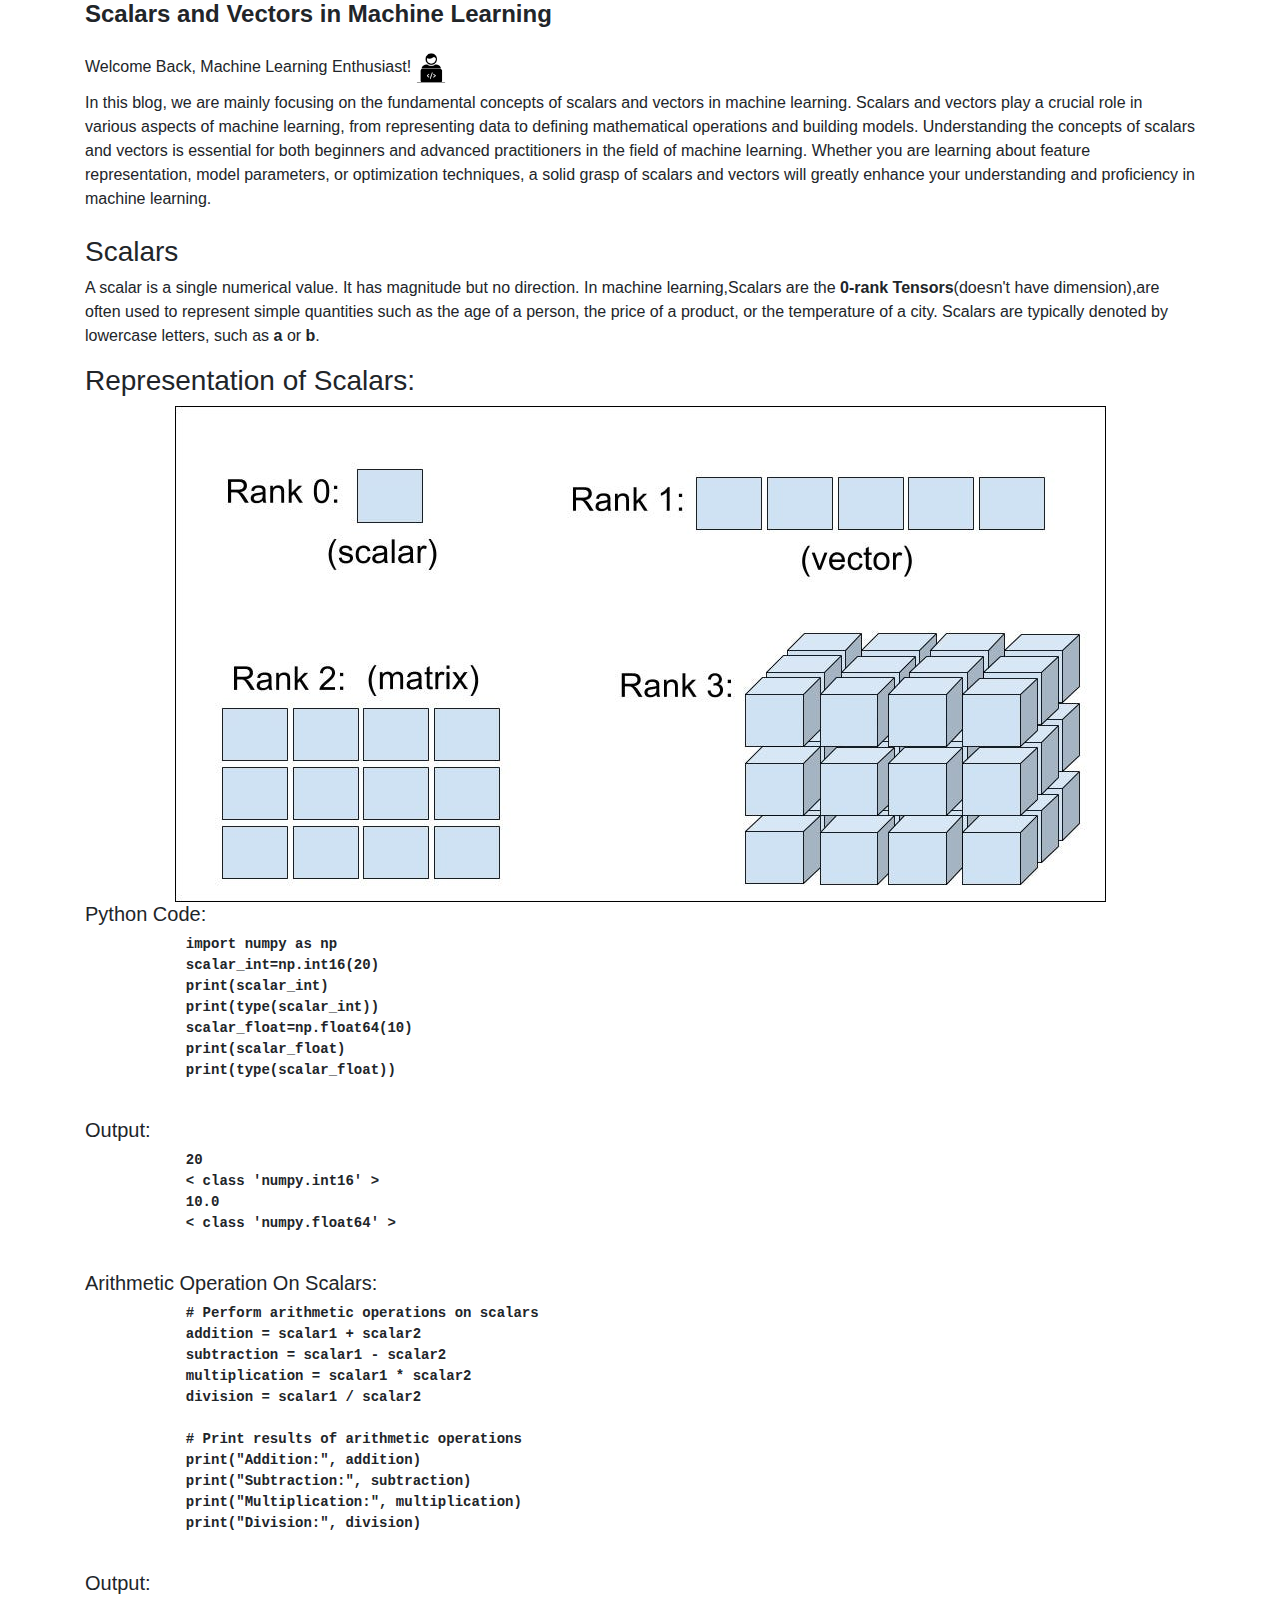
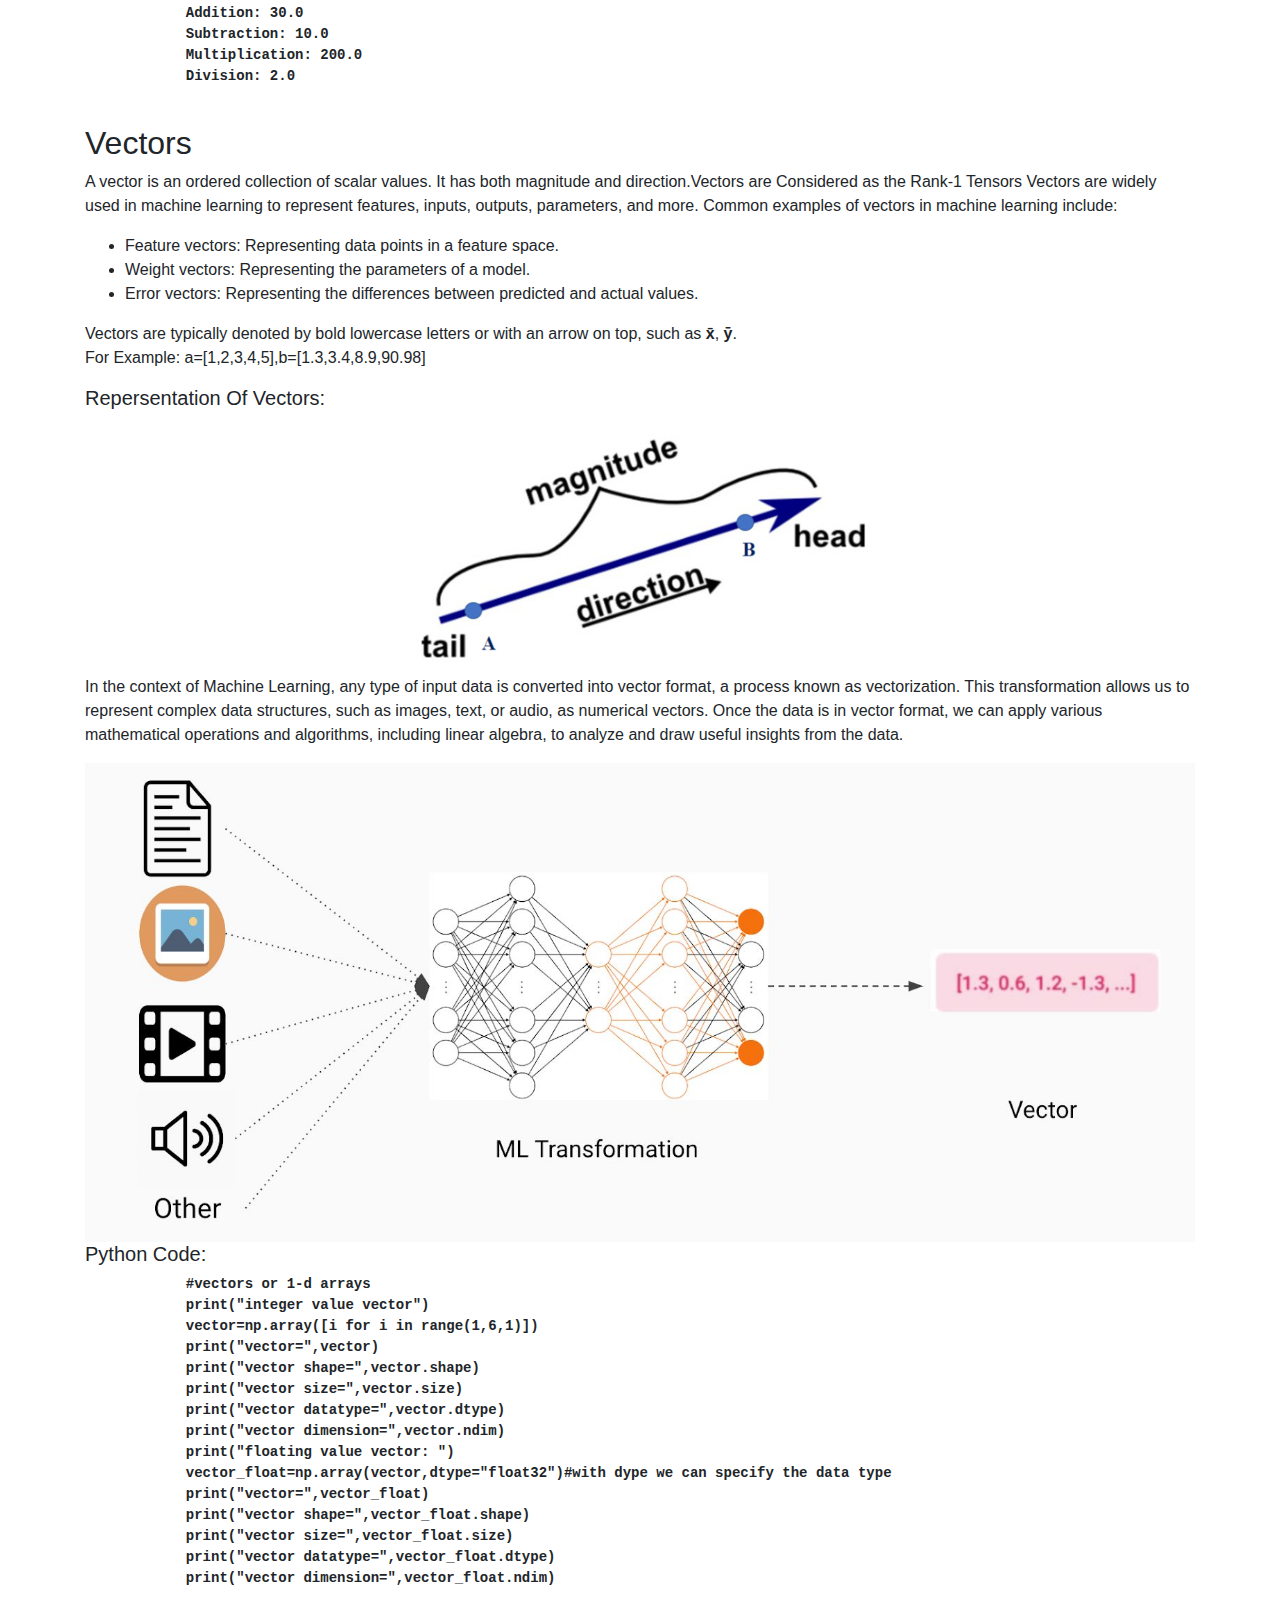
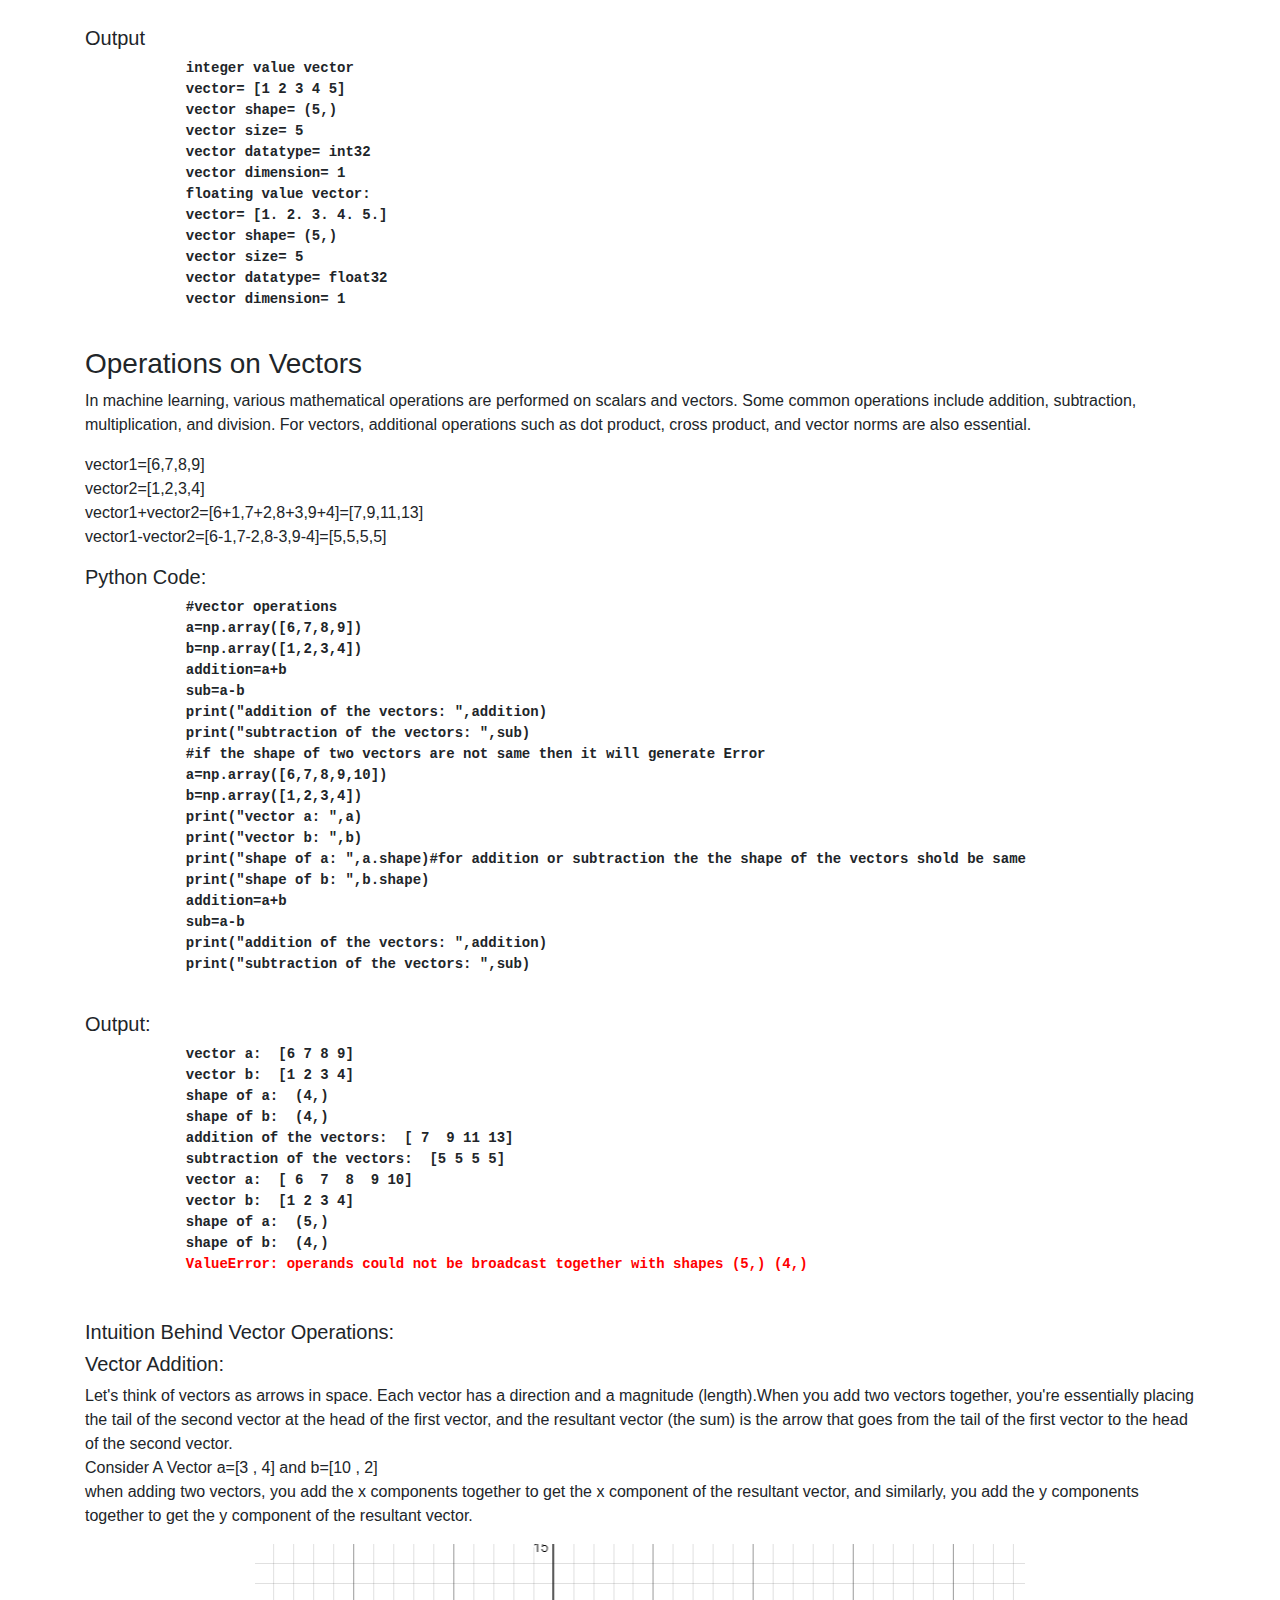
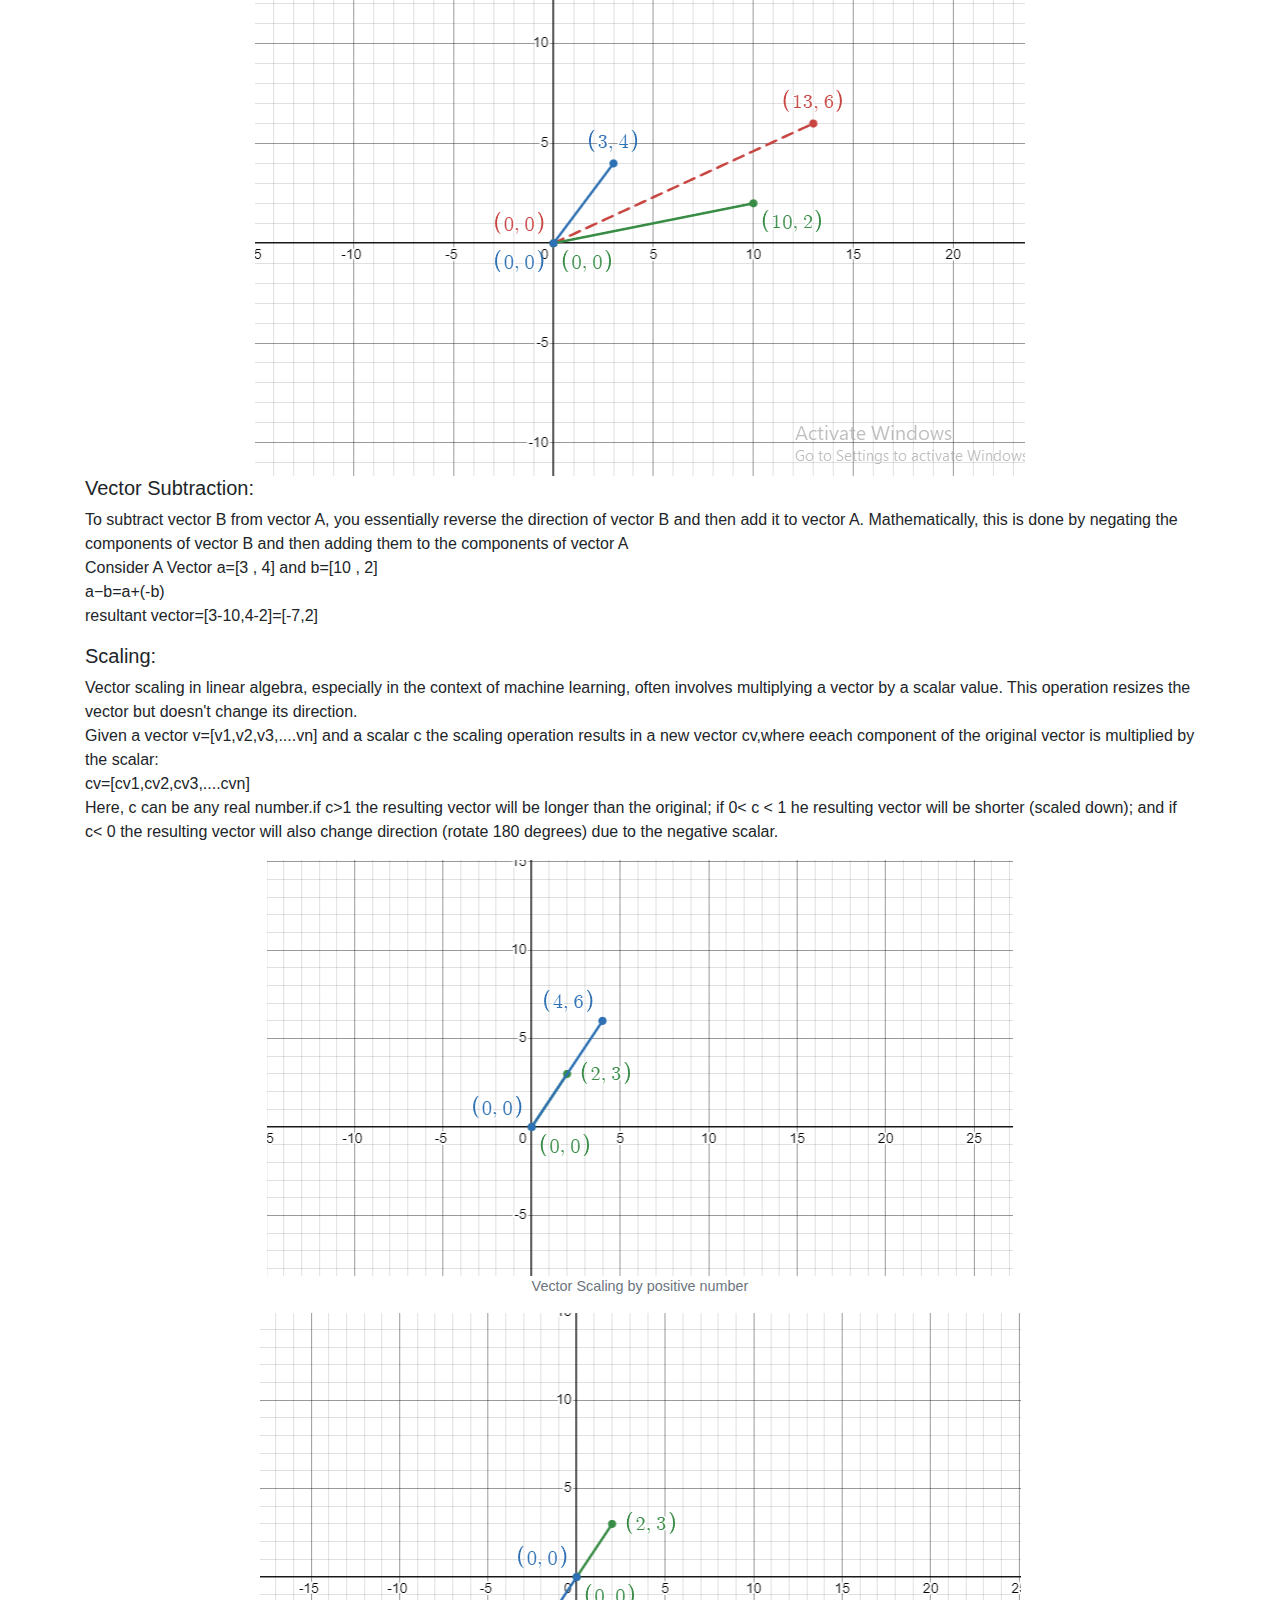
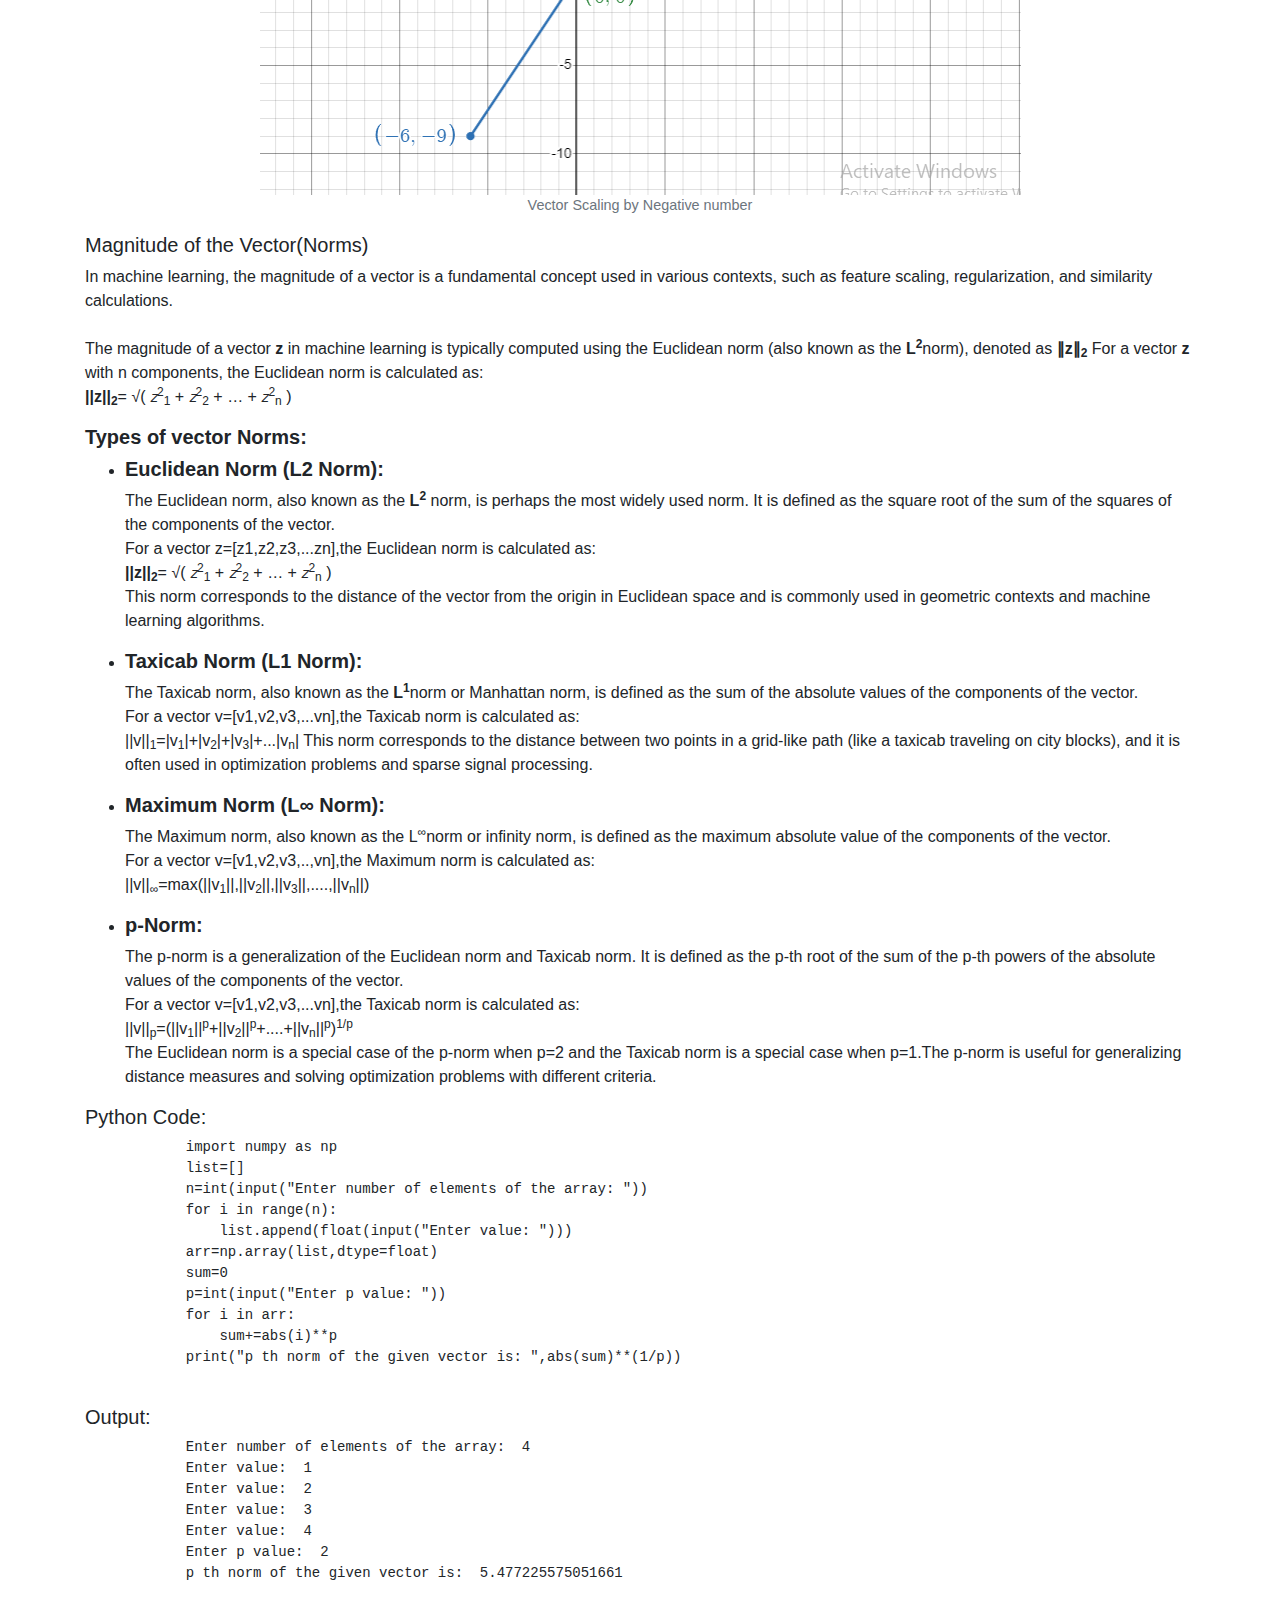
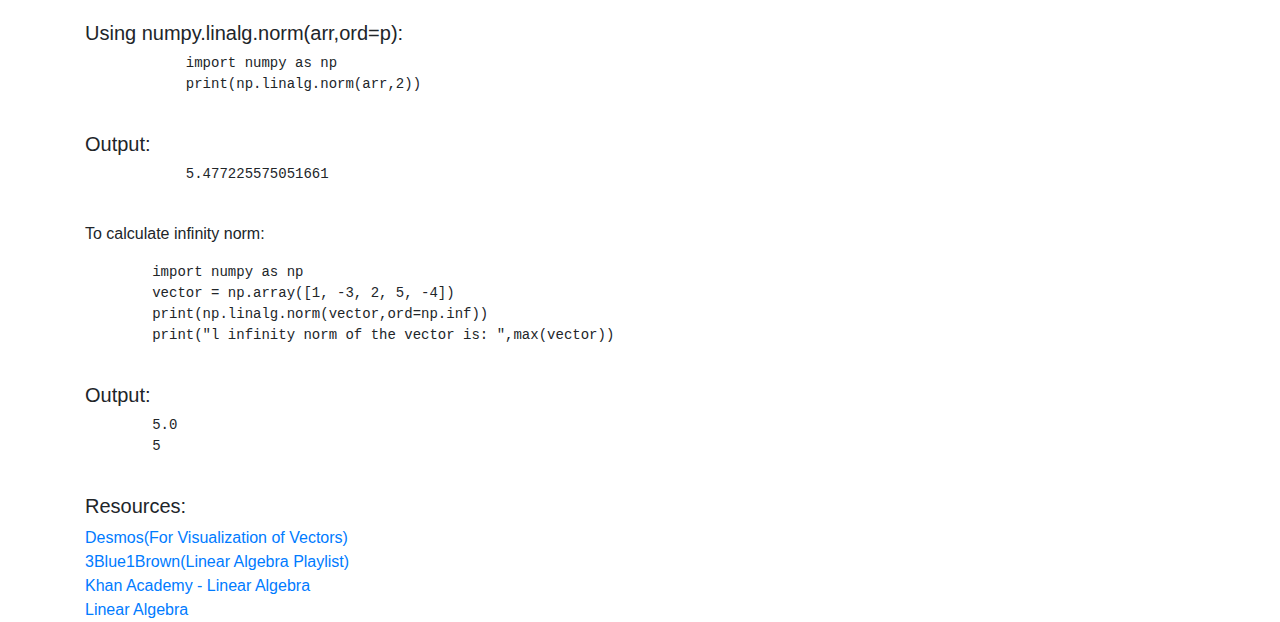
==== LinearAlgebra/scalarsvectors.html @ 80e74e37 "Add files via upload" ====
<!DOCTYPE html>
<html>
<head>
    <title>Scalars And Vectors</title>
    <meta name="viewport" content="width=device-width, initial-scale=1">
    <link href="https://maxcdn.bootstrapcdn.com/bootstrap/4.5.2/css/bootstrap.min.css" rel="stylesheet">
    <link rel="stylesheet" href="https://cdnjs.cloudflare.com/ajax/libs/font-awesome/4.7.0/css/font-awesome.min.css">
    <style>
        img{
            display: flex;
            align-items: center;
            justify-content: center;
            max-width: 300px;
            height: auto;
        }
        .coderlogo{
            width:30px;
            height:30px;
            display: inline-block;
        }
        a:hover{
            text-decoration: none;
        }
    </style>
</head>
<body>
    <div class="container">
        <h4 class="font-weight-bold mb-4">Scalars and Vectors in Machine Learning</h4>
        <div>
            <h6>Welcome Back, Machine Learning Enthusiast! <img class="coderlogo" src="coder.png"></h6>
            <p class="mb-0">In this blog, we are mainly focusing on the fundamental concepts of scalars and vectors in machine learning. Scalars and vectors play a crucial role in various aspects of machine learning, from representing data to defining mathematical operations and building models. Understanding the concepts of scalars and vectors is essential for both beginners and advanced practitioners in the field of machine learning. Whether you are learning about feature representation, model parameters, or optimization techniques, a solid grasp of scalars and vectors will greatly enhance your understanding and proficiency in machine learning.</p>
        </div>
        <h3 class="mt-4">Scalars</h3>
        <p>A scalar is a single numerical value. It has magnitude but no direction. In machine learning,Scalars are the <b>0-rank Tensors</b>(doesn't have dimension),are often used to represent simple quantities such as the age of a person, the price of a product, or the temperature of a city. Scalars are typically denoted by lowercase letters, such as <b>a</b> or <b>b</b>.</p>
        <h3>Representation of Scalars: </h3>
        <img src="scalarsvectors\tensor.jpg" alt="Tensors in Machine Learning"class="img-fluid mx-auto">
        <h5>Python Code: </h5>
        <pre style="font-weight:bold">
            import numpy as np
            scalar_int=np.int16(20)
            print(scalar_int)
            print(type(scalar_int))
            scalar_float=np.float64(10)
            print(scalar_float)
            print(type(scalar_float))
        </pre>
        <h5 >Output: </h5>
        <pre style="font-weight:bold">
            20
            &lt class 'numpy.int16' &gt
            10.0
            &lt class 'numpy.float64' &gt
        </pre>
        <h5>Arithmetic Operation On Scalars: </h5>
        <pre style="font-weight:bold;">
            # Perform arithmetic operations on scalars
            addition = scalar1 + scalar2
            subtraction = scalar1 - scalar2
            multiplication = scalar1 * scalar2
            division = scalar1 / scalar2

            # Print results of arithmetic operations
            print("Addition:", addition)
            print("Subtraction:", subtraction)
            print("Multiplication:", multiplication)
            print("Division:", division)
        </pre>
        <h5 >Output: </h5>
        <pre style="font-weight:bold">
            Addition: 30.0
            Subtraction: 10.0
            Multiplication: 200.0
            Division: 2.0
        </pre>
        <p></p>
        <h2>Vectors</h2>
        <p>A vector is an ordered collection of scalar values. It has both magnitude and direction.Vectors are Considered as the Rank-1 Tensors Vectors are widely used in machine learning to represent features, inputs, outputs, parameters, and more. Common examples of vectors in machine learning include:</p>
        <ul>
            <li>Feature vectors: Representing data points in a feature space.</li>
            <li>Weight vectors: Representing the parameters of a model.</li>
            <li>Error vectors: Representing the differences between predicted and actual values.</li>
        </ul>
        <p>Vectors are typically denoted by bold lowercase letters or with an arrow on top, such as <strong>x&#772;</strong>, <strong>y&#772;</strong>.
            <br>For Example: a=[1,2,3,4,5],b=[1.3,3.4,8.9,90.98]
        </p>
        <h5>Repersentation Of Vectors: </h5>
        <img class="img-fluid mx-auto" src="scalarsvectors\vector.jpg" alt="Vector Representation">
        <p>In the context of Machine Learning, any type of input data is converted into vector format, a process known as vectorization. This transformation allows us to represent complex data structures, such as images, text, or audio, as numerical vectors. Once the data is in vector format, we can apply various mathematical operations and algorithms, including linear algebra, to analyze and draw useful insights from the data.</p>
        <img class="img-fluid mx-auto" src="scalarsvectors\vectors.jpg" alt="Vectorization">
        <h5>Python Code: </h5>
        <pre style="font-weight:bold">
            #vectors or 1-d arrays
            print("integer value vector")
            vector=np.array([i for i in range(1,6,1)])
            print("vector=",vector)
            print("vector shape=",vector.shape)
            print("vector size=",vector.size)
            print("vector datatype=",vector.dtype)
            print("vector dimension=",vector.ndim)
            print("floating value vector: ")
            vector_float=np.array(vector,dtype="float32")#with dype we can specify the data type
            print("vector=",vector_float)
            print("vector shape=",vector_float.shape)
            print("vector size=",vector_float.size)
            print("vector datatype=",vector_float.dtype)
            print("vector dimension=",vector_float.ndim)
        </pre>
        <h5>Output</h5>
        <pre style="font-weight:bold">
            integer value vector
            vector= [1 2 3 4 5]
            vector shape= (5,)
            vector size= 5
            vector datatype= int32
            vector dimension= 1
            floating value vector: 
            vector= [1. 2. 3. 4. 5.]
            vector shape= (5,)
            vector size= 5
            vector datatype= float32
            vector dimension= 1
        </pre>
        <h3>Operations on Vectors</h3>
        <p>In machine learning, various mathematical operations are performed on scalars and vectors. Some common operations include addition, subtraction, multiplication, and division. For vectors, additional operations such as dot product, cross product, and vector norms are also essential.</p>
        <p>
            vector1=[6,7,8,9]<br>
            vector2=[1,2,3,4]<br>
            vector1+vector2=[6+1,7+2,8+3,9+4]=[7,9,11,13]<br>
            vector1-vector2=[6-1,7-2,8-3,9-4]=[5,5,5,5]<br>
        </p>
        <h5>Python Code: </h5>
        <pre style="font-weight:bold;">
            #vector operations
            a=np.array([6,7,8,9])
            b=np.array([1,2,3,4])
            addition=a+b
            sub=a-b
            print("addition of the vectors: ",addition)
            print("subtraction of the vectors: ",sub)
            #if the shape of two vectors are not same then it will generate Error
            a=np.array([6,7,8,9,10])
            b=np.array([1,2,3,4])
            print("vector a: ",a)
            print("vector b: ",b)
            print("shape of a: ",a.shape)#for addition or subtraction the the shape of the vectors shold be same
            print("shape of b: ",b.shape)
            addition=a+b
            sub=a-b
            print("addition of the vectors: ",addition)
            print("subtraction of the vectors: ",sub)
        </pre>
        <h5>Output: </h5>
        <pre style="font-weight:bold">
            vector a:  [6 7 8 9]
            vector b:  [1 2 3 4]
            shape of a:  (4,)
            shape of b:  (4,)
            addition of the vectors:  [ 7  9 11 13]
            subtraction of the vectors:  [5 5 5 5]
            vector a:  [ 6  7  8  9 10]
            vector b:  [1 2 3 4]
            shape of a:  (5,)
            shape of b:  (4,)
            <label style="color:red;">ValueError: operands could not be broadcast together with shapes (5,) (4,)</label> 
        </pre>
        <h5>Intuition Behind Vector Operations: </h5>
        <h5>Vector Addition:</h5>
        <p>
            Let's think of vectors as arrows in space. Each vector has a direction and a magnitude (length).When you add two vectors together, you're essentially placing the tail of the second vector at the head of the first vector, and the resultant vector (the sum) is the arrow that goes from the tail of the first vector to the head of the second vector.
            <br>Consider A Vector a=[3 , 4] and b=[10 , 2]<br> when adding two vectors, you add the x components together to get the x component of the resultant vector, and similarly, you add the y components together to get the y component of the resultant vector.
        </p>
        <img src="scalarsvectors\vectoraddition.png" alt="Vector Addition" class="img-fluid mx-auto">
        <h5>Vector Subtraction:</h5>
        <p>
            To subtract vector B from vector A, you essentially reverse the direction of vector B and then add it to vector A. Mathematically, this is done by negating the components of vector B and then adding them to the components of vector A
           <br>Consider A Vector a=[3 , 4] and b=[10 , 2]<br>
           a−b=a+(-b) <br>
           resultant vector=[3-10,4-2]=[-7,2]
        </p>
        <h5>Scaling: </h5>
        <p>
            Vector scaling in linear algebra, especially in the context of machine learning, often involves multiplying a vector by a scalar value. This operation resizes the vector but doesn't change its direction.<br>
            Given a vector v=[v1,v2,v3,....vn] and a scalar c the scaling operation results in a new vector cv,where eeach component of the original vector is multiplied by the scalar:<br>
            cv=[cv1,cv2,cv3,....cvn]
            <br>Here, c can be any real number.if c>1 the resulting vector will be longer than the original; if  0< c < 1 he resulting vector will be shorter (scaled down); and if c< 0 the resulting vector will also change direction (rotate 180 degrees) due to the negative scalar.
        </p>
        <div class="text-center">
            <figure class="figure mx-auto">
                <img src="scalarsvectors\scaling.png" alt="Vector Scaling" class="img-fluid mx-auto">
                <figcaption class="figure-caption">Vector Scaling by positive number</figcaption>
            </figure>
        </div>
        <div class="text-center">
            <figure class="figure mx-auto">
                <img src="scalarsvectors\scalingnegative.png" alt="Vector Scaling" class="img-fluid mx-auto">
                <figcaption class="figure-caption">Vector Scaling by Negative  number</figcaption>
              </figure>
        </div>
        <h5>Magnitude of the Vector(Norms)</h5>
        <p>
            In machine learning, the magnitude of a vector is a fundamental concept used in various contexts, such as feature scaling, regularization, and similarity calculations.<br><br>
            The magnitude of a vector <b>z</b> in machine learning is typically computed using the Euclidean norm (also known as the <b>L<sup>2</sup></b>norm), denoted as 
            <b>∥<b>z</b>∥<sub>2</sub></b> For a vector <b>z</b> with n components, the Euclidean norm is calculated as:
            <br>
            <b>||z||<sub>2</sub></b>= &#x221A;( <span>&#x1D63B;</span><sup>2</sup><sub>1</sub> + <span>&#x1D63B;</span><sup>2</sup><sub>2</sub> + &#x2026; + <span>&#x1D63B;</span><sup>2</sup><sub>n</sub> )
        </p>
        <h5 style="font-weight:bolder">Types of vector Norms: </h5>
        <ul>
            <li>
                <h5 style="font-weight:bold;">Euclidean Norm (L2 Norm):</h5>
                <p>
                    The Euclidean norm, also known as the <b>L<sup>2</sup></b> norm, is perhaps the most widely used norm. It is defined as the square root of the sum of the squares of the components of the vector.<br>
                    For a vector z=[z1,z2,z3,...zn],the Euclidean norm is calculated as:<br>
                    <b>||z||<sub>2</sub></b>= &#x221A;( <span>&#x1D63B;</span><sup>2</sup><sub>1</sub> + <span>&#x1D63B;</span><sup>2</sup><sub>2</sub> + &#x2026; + <span>&#x1D63B;</span><sup>2</sup><sub>n</sub> )<br>
                    This norm corresponds to the distance of the vector from the origin in Euclidean space and is commonly used in geometric contexts and machine learning algorithms.
                </p>
            </li>
            <li>
                <h5 style="font-weight:bold;">Taxicab Norm (L1 Norm):</h5>
                <p>
                    The Taxicab norm, also known as the <b>L<sup>1</sup></b>norm or Manhattan norm, is defined as the sum of the absolute values of the components of the vector.<br>
                    For a vector v=[v1,v2,v3,...vn],the Taxicab norm is calculated as:<br>
                    ||v||<sub>1</sub>=|v<sub>1</sub>|+|v<sub>2</sub>|+|v<sub>3</sub>|+...|v<sub>n</sub>|
                    This norm corresponds to the distance between two points in a grid-like path (like a taxicab traveling on city blocks), and it is often used in optimization problems and sparse signal processing.
                </p>
            </li>
            <li>
                <h5 style="font-weight:bold;">Maximum Norm (L∞ Norm):</h5>
                <p>
                    The Maximum norm, also known as the L<sup>∞</sup>norm or infinity norm, is defined as the maximum absolute value of the components of the vector. <br>
                    For a vector v=[v1,v2,v3,..,vn],the Maximum norm is calculated as:
                    <br>||v||<sub>∞</sub>=max(||v<sub>1</sub>||,||v<sub>2</sub>||,||v<sub>3</sub>||,....,||v<sub>n</sub>||)
                </p>
            </li>
            <li>
                <h5 style="font-weight:bold;">p-Norm:</h5>
                <p>
                    The p-norm is a generalization of the Euclidean norm and Taxicab norm. It is defined as the p-th root of the sum of the p-th powers of the absolute values of the components of the vector.<br>
                    For a vector v=[v1,v2,v3,...vn],the Taxicab norm is calculated as:<br>
                    ||v||<sub>p</sub>=(||v<sub>1</sub>||<sup>p</sup>+||v<sub>2</sub>||<sup>p</sup>+....+||v<sub>n</sub>||<sup>p</sup>)<sup>1/p</sup><br>
                    The Euclidean norm is a special case of the p-norm when p=2 and the Taxicab norm is a special case when p=1.The p-norm is useful for generalizing distance measures and solving optimization problems with different criteria.
                </p>
            </li>
        </ul>
        <h5>Python Code: </h5>
        <pre>
            import numpy as np
            list=[]
            n=int(input("Enter number of elements of the array: "))
            for i in range(n):
                list.append(float(input("Enter value: ")))
            arr=np.array(list,dtype=float)
            sum=0
            p=int(input("Enter p value: "))
            for i in arr:
                sum+=abs(i)**p
            print("p th norm of the given vector is: ",abs(sum)**(1/p))
        </pre>
        <h5>Output: </h5>
        <pre>
            Enter number of elements of the array:  4
            Enter value:  1
            Enter value:  2
            Enter value:  3
            Enter value:  4
            Enter p value:  2
            p th norm of the given vector is:  5.477225575051661
        </pre>
        <h5>
            Using numpy.linalg.norm(arr,ord=p): 
        </h5>
        <pre>
            import numpy as np
            print(np.linalg.norm(arr,2))
        </pre>
        <h5>Output: </h5>
        <pre>
            5.477225575051661
        </pre>
        <p>To calculate infinity norm:
        <pre>
        import numpy as np
        vector = np.array([1, -3, 2, 5, -4])
        print(np.linalg.norm(vector,ord=np.inf))    
        print("l infinity norm of the vector is: ",max(vector))
        </pre>
        <h5>Output: </h5>
        <pre>
        5.0
        5
        </pre></p>
    </div>
    <div class="container">
        <h5>Resources: </h5>
        <a href="https://www.desmos.com/calculator/u8wt5rnw9n">Desmos(For Visualization of Vectors)</a><br>
        <a href="https://www.youtube.com/watch?v=fNk_zzaMoSs&list=PLZHQObOWTQDPD3MizzM2xVFitgF8hE_ab">3Blue1Brown(Linear Algebra Playlist)</a><br>
        <a href="https://www.khanacademy.org/math/linear-algebra">Khan Academy - Linear Algebra</a><br>
        <a href="https://ocw.mit.edu/courses/18-06-linear-algebra-spring-2010/">Linear Algebra</a>
    </div>
    <script src="https://code.jquery.com/jquery-3.5.1.slim.min.js"></script>
    <script src="https://cdn.jsdelivr.net/npm/@popperjs/core@2.9.2/dist/umd/popper.min.js"></script>
    <script src="https://maxcdn.bootstrapcdn.com/bootstrap/4.5.2/js/bootstrap.min.js"></script>
</body>
</html>
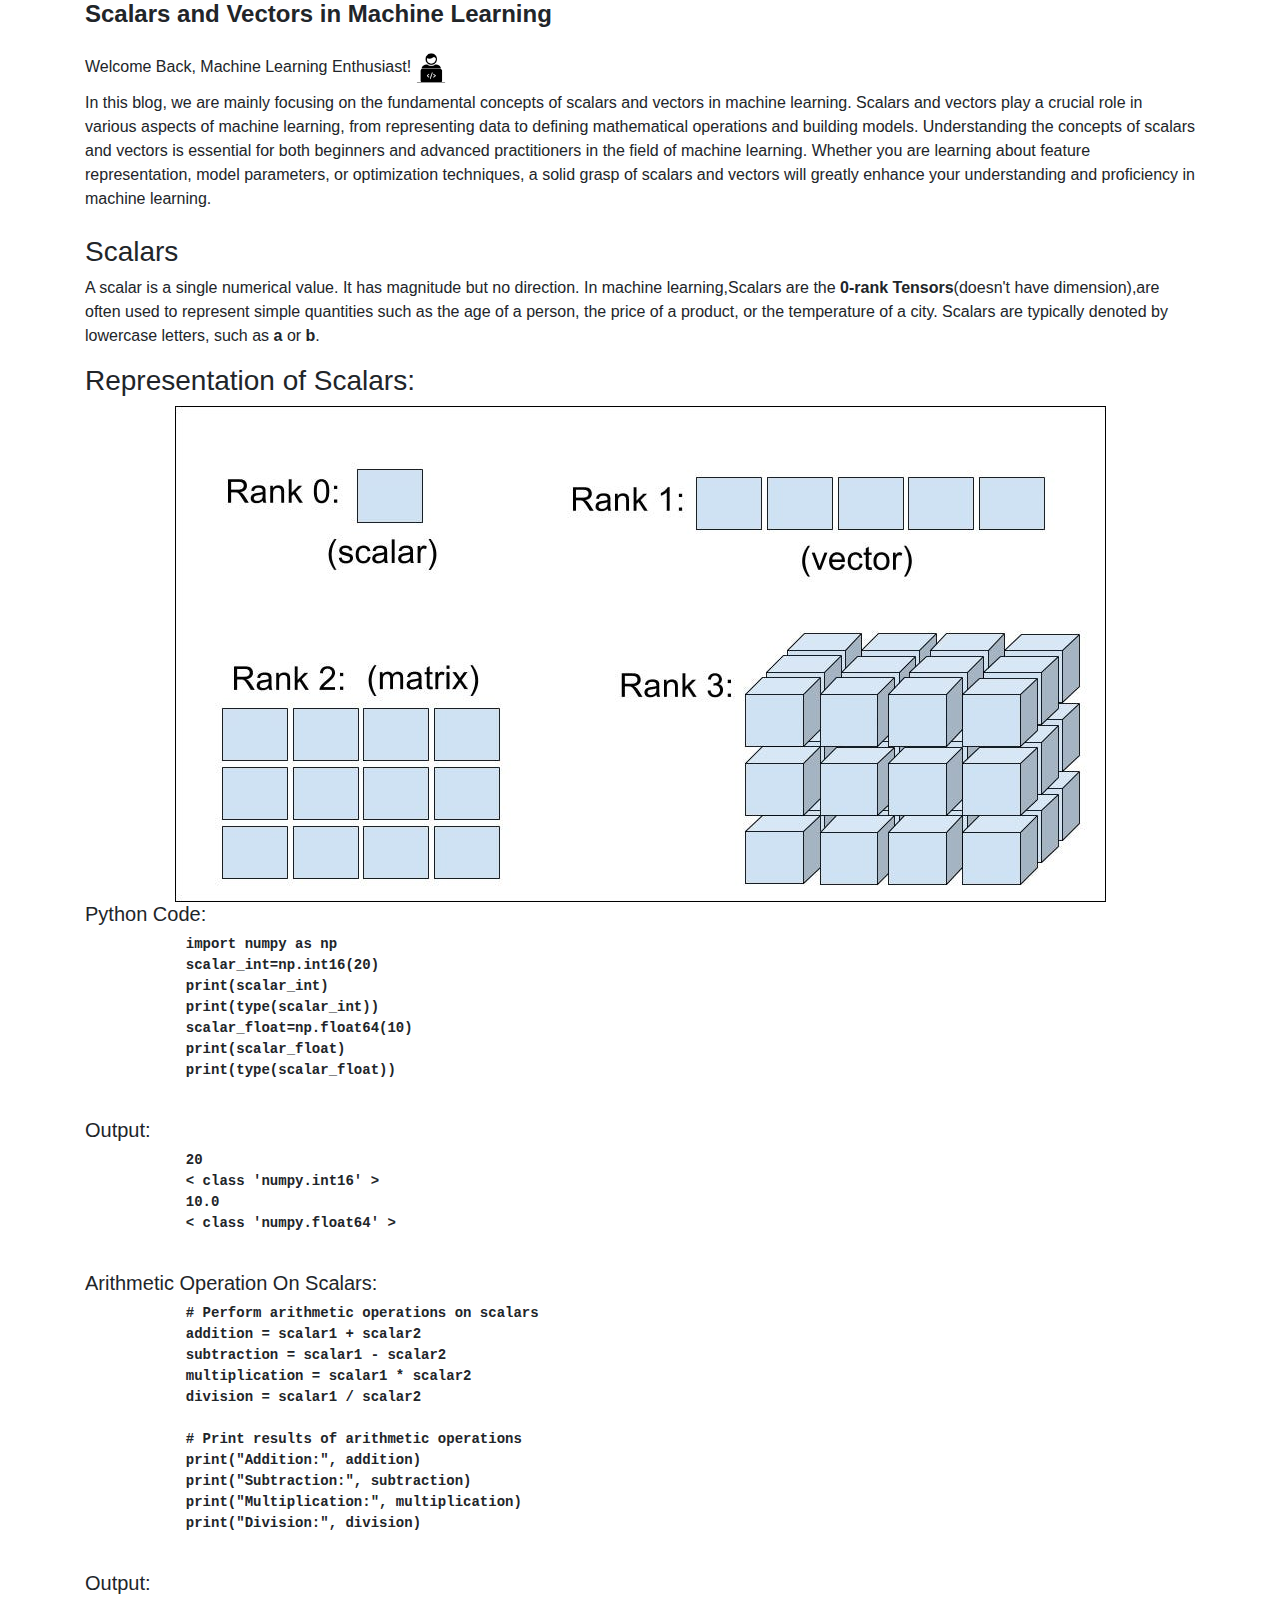
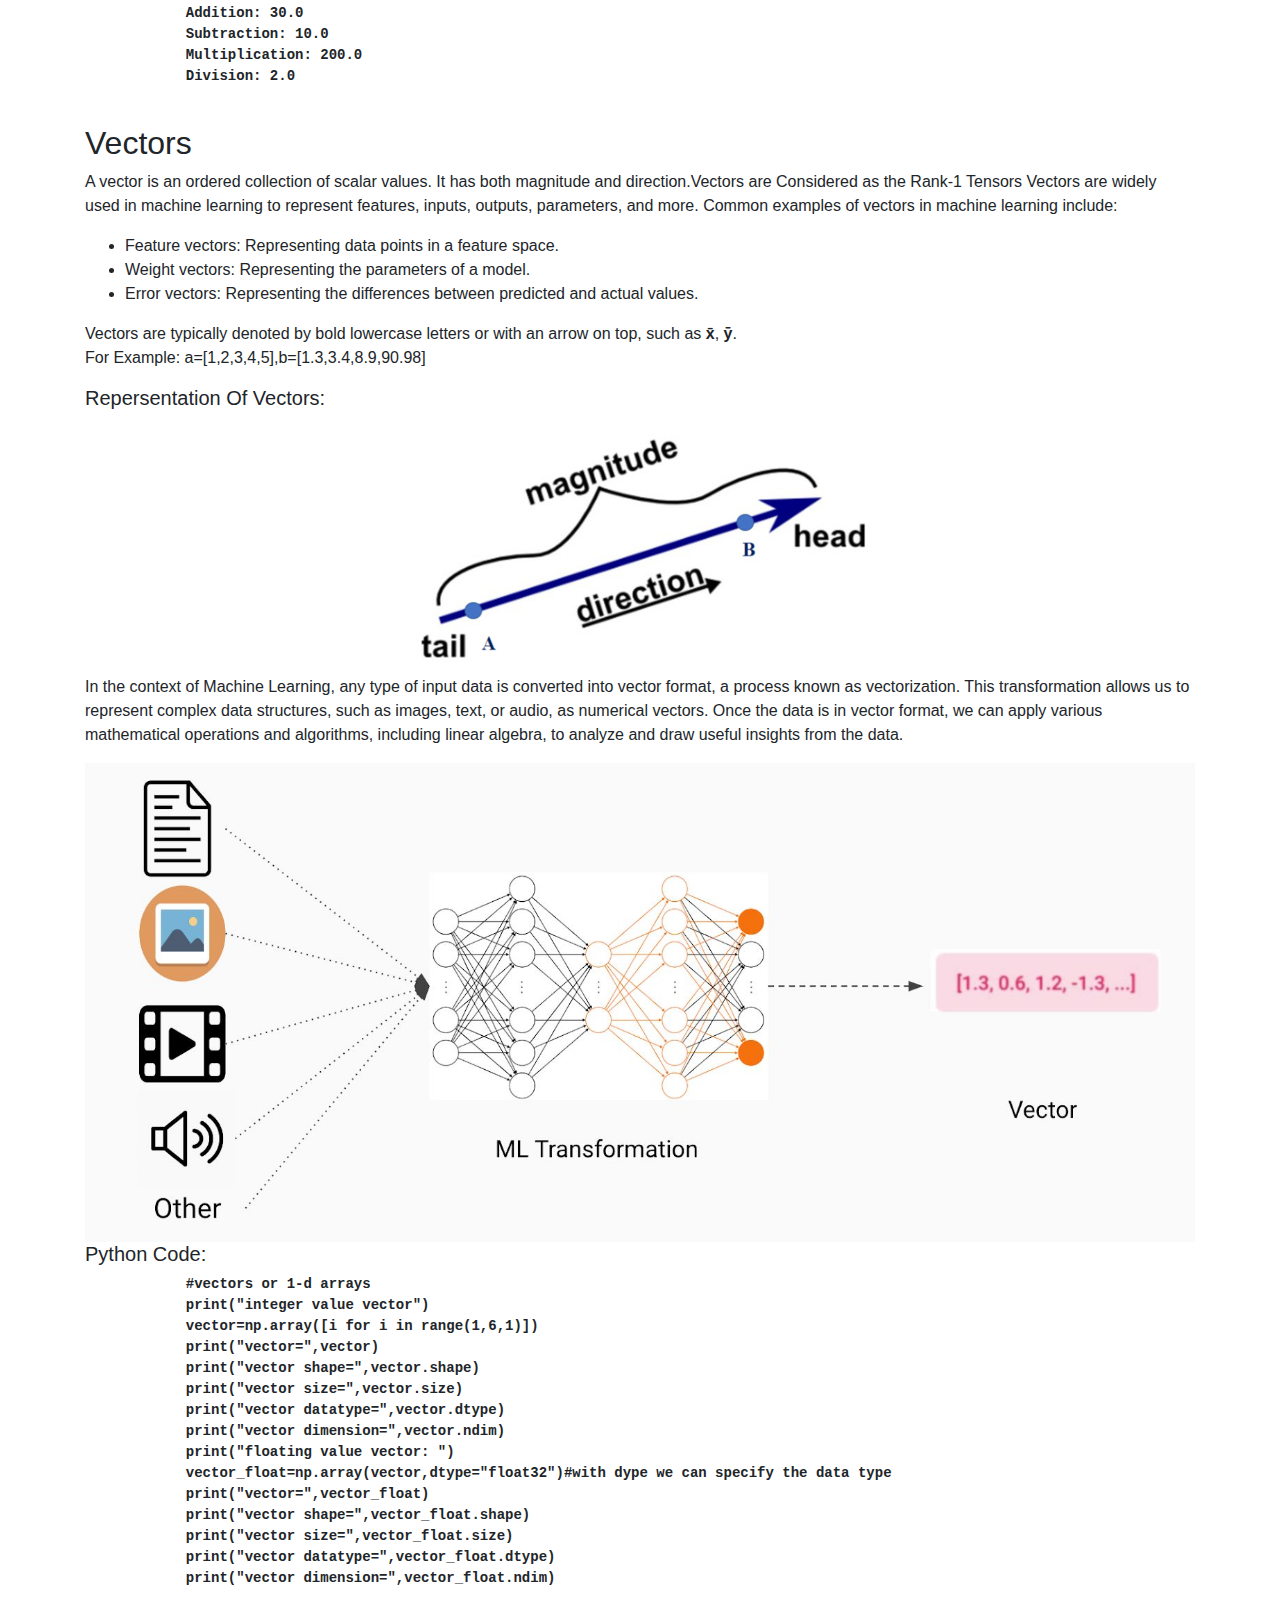
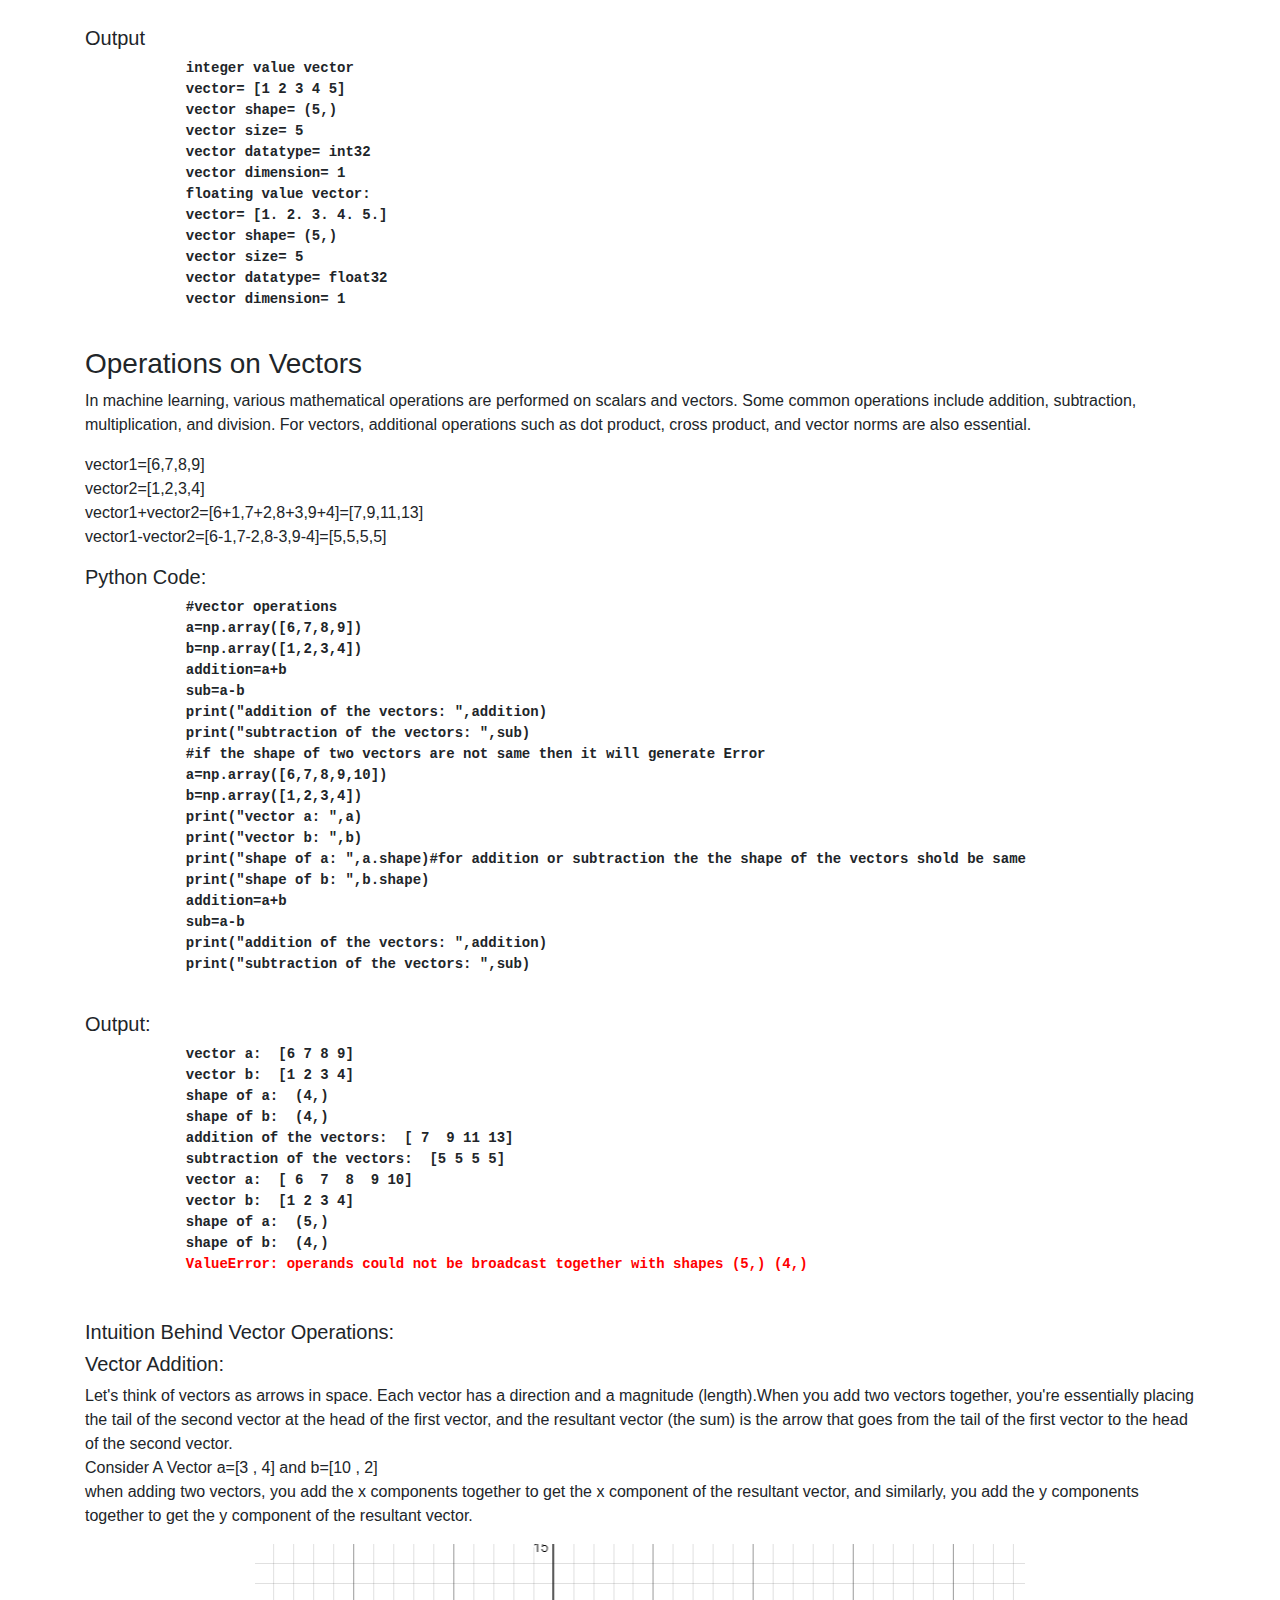
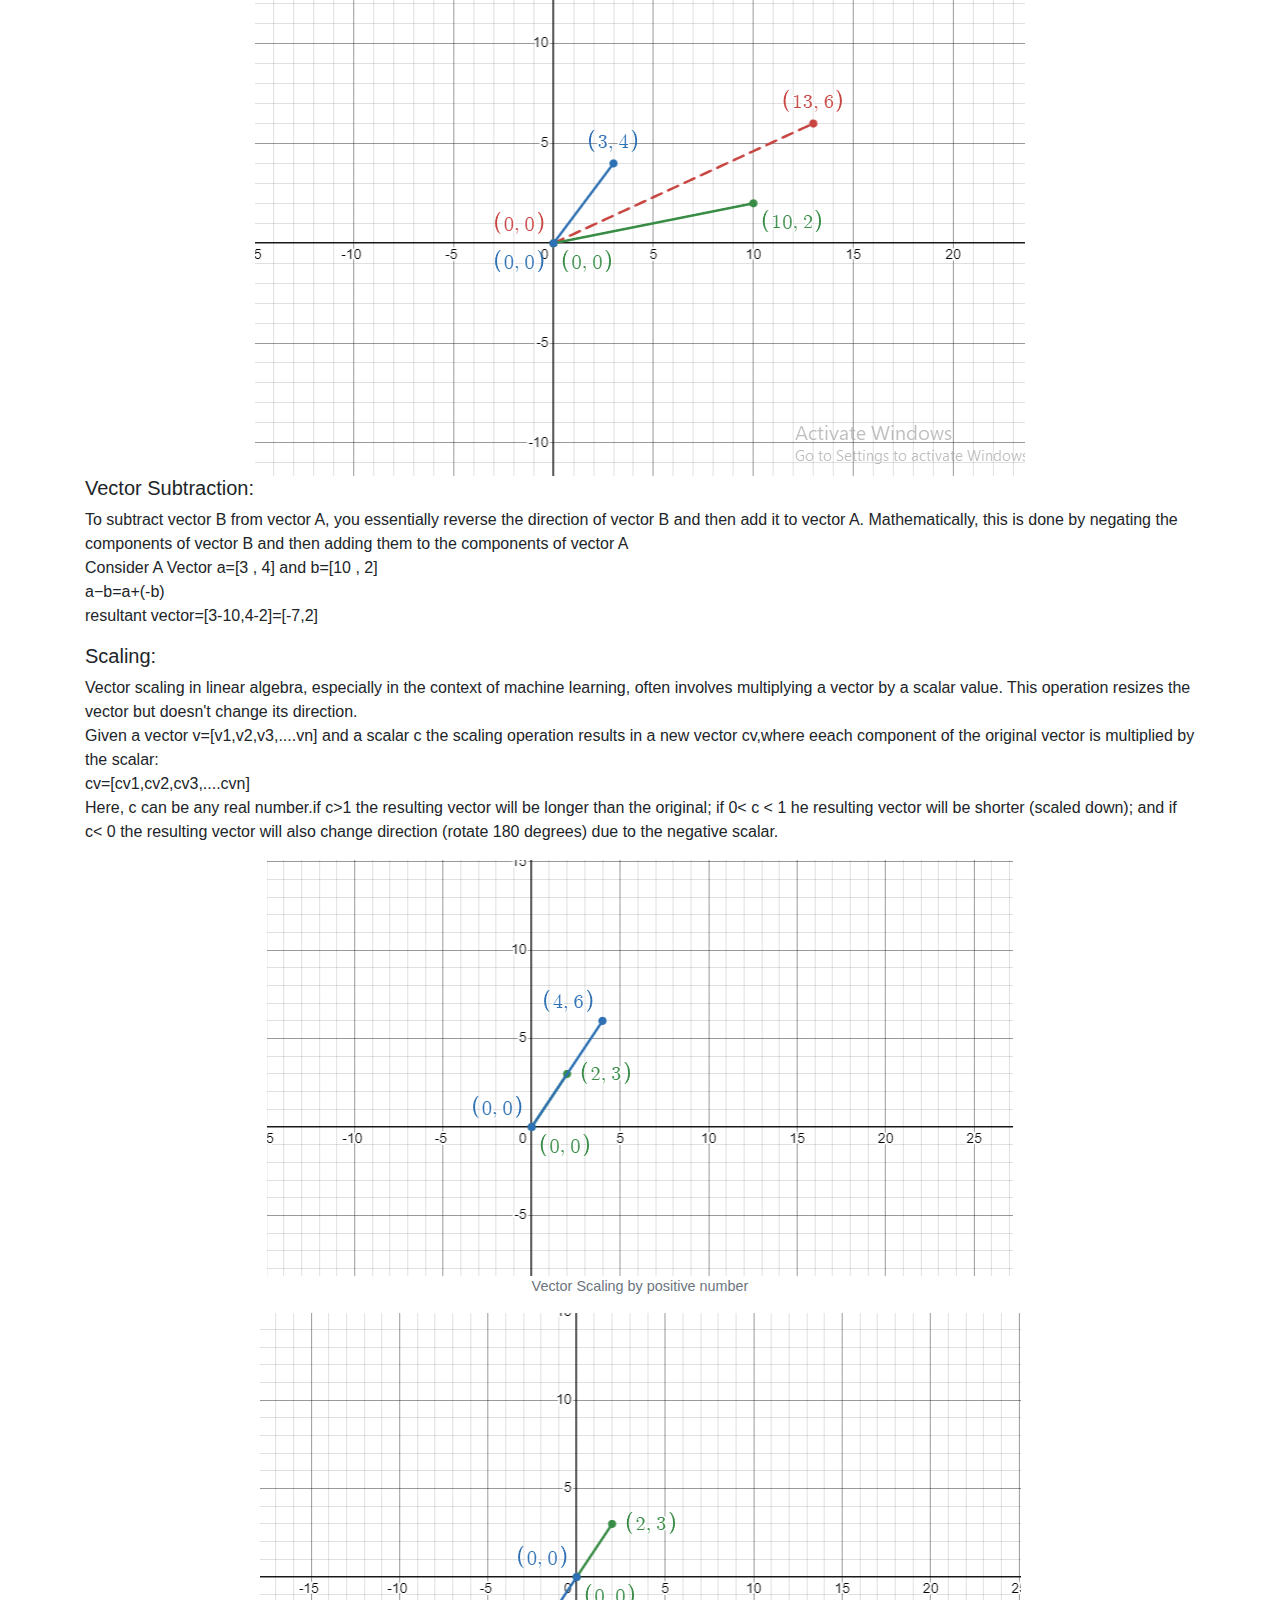
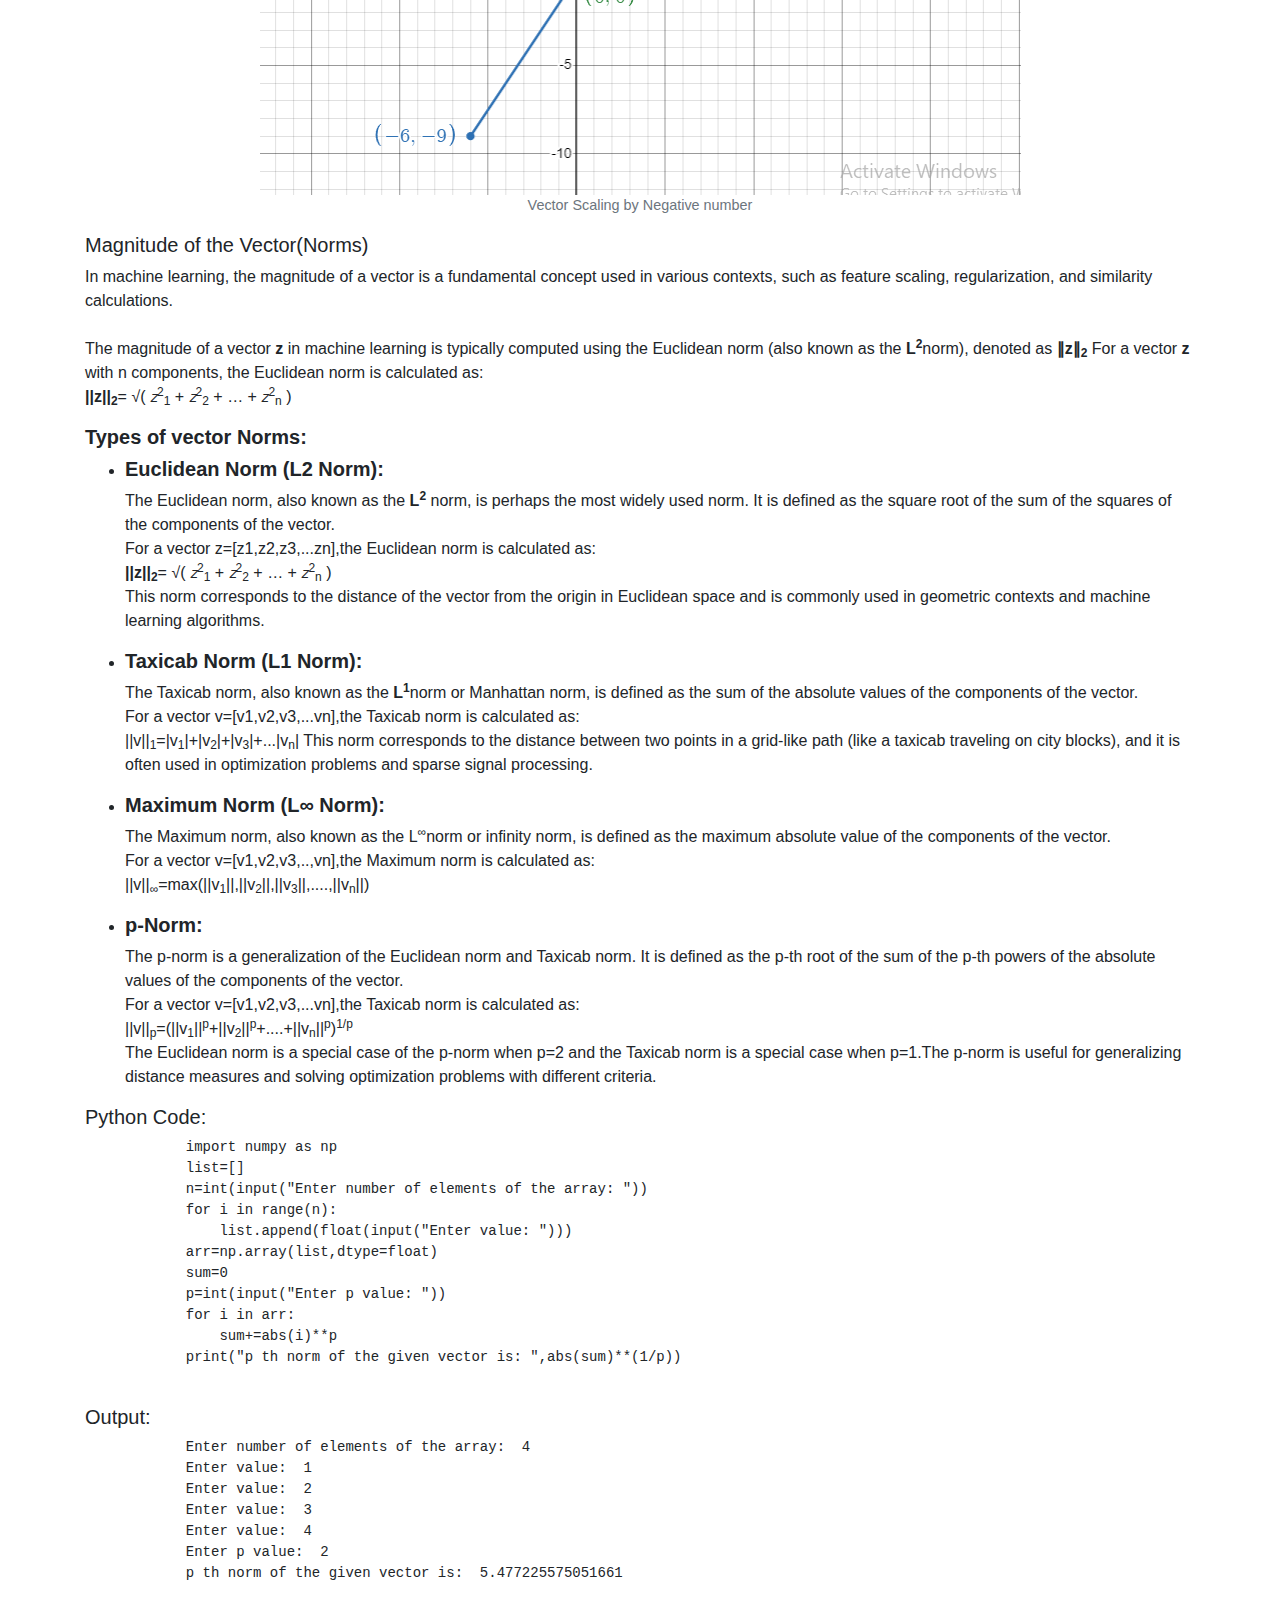
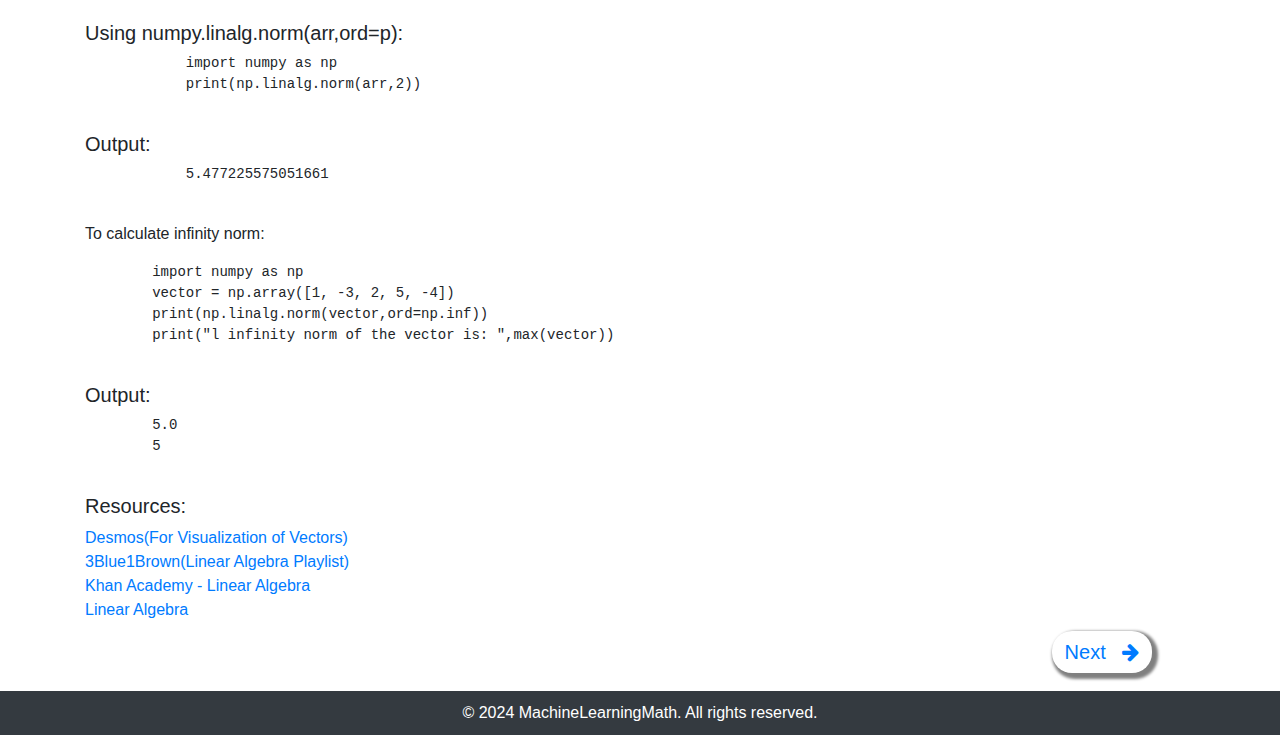
==== commit f6be5eb5: "Add files via upload" ====
--- a/LinearAlgebra/scalarsvectors.html
+++ b/LinearAlgebra/scalarsvectors.html
@@ -20,6 +20,22 @@
         }
         a:hover{
             text-decoration: none;
+        }
+        .navigation{
+            display: flex;
+            flex-direction: row-reverse;
+            align-items: flex-start;
+            justify-content: space-between;
+            margin:0vh 10vw;
+            margin-bottom:2vh;
+        }
+        .navigation div{
+            padding:6px;
+            border-radius: 20px;
+            margin-top:1vh;
+            width:100px;
+            text-align:center;
+           box-shadow: 3px 3px 3px 3px grey;
         }
     </style>
 </head>
@@ -288,7 +304,8 @@
         <pre>
         5.0
         5
-        </pre></p>
+        </pre>
+        </p>
     </div>
     <div class="container">
         <h5>Resources: </h5>
@@ -297,6 +314,14 @@
         <a href="https://www.khanacademy.org/math/linear-algebra">Khan Academy - Linear Algebra</a><br>
         <a href="https://ocw.mit.edu/courses/18-06-linear-algebra-spring-2010/">Linear Algebra</a>
     </div>
+    <div class="navigation">
+        <div><a href="linearcombinations.html" style="font-size:1.25rem">Next &nbsp&nbsp<i class=" fa fa-solid fa-arrow-right"></i></a></div>
+    </div>
+    <div class="row">
+        <div class="col-md-12 text-md-center text-center"> 
+            <p style="font-weight:400;background-color:#343a40;width:100%;height:fit-content;color:white;padding:10px">&copy; 2024 MachineLearningMath. All rights reserved.</p>
+        </div>
+    </div>
     <script src="https://code.jquery.com/jquery-3.5.1.slim.min.js"></script>
     <script src="https://cdn.jsdelivr.net/npm/@popperjs/core@2.9.2/dist/umd/popper.min.js"></script>
     <script src="https://maxcdn.bootstrapcdn.com/bootstrap/4.5.2/js/bootstrap.min.js"></script>
